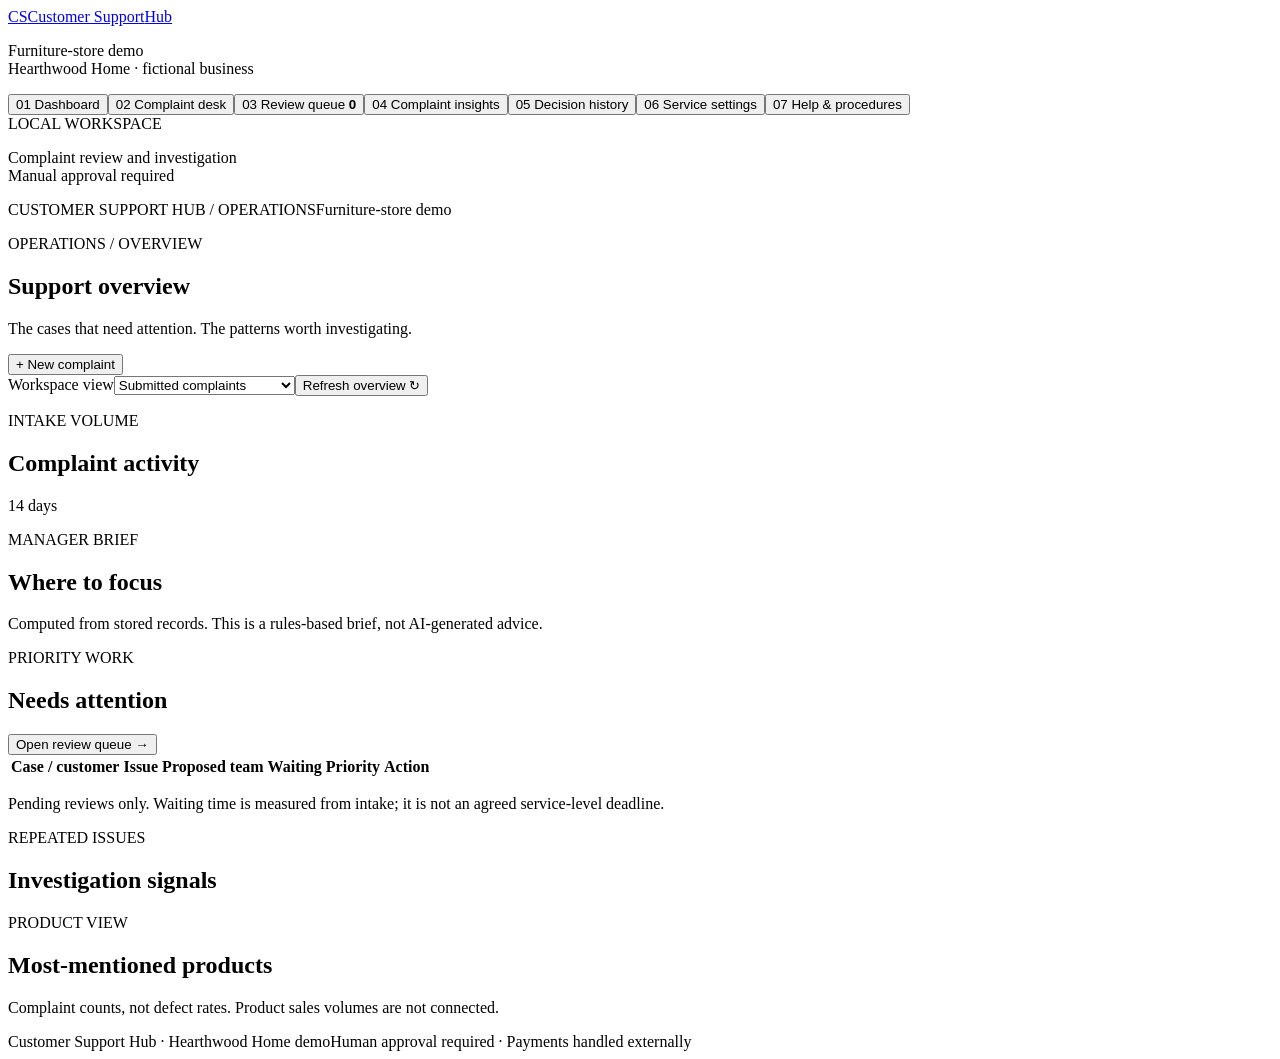
==== web/index.html @ 23fe9e76 "Add Customer Support Hub with reviewed AI intake and email handoffs" ====
<!doctype html>
<html lang="en"><head><meta charset="utf-8"><meta name="viewport" content="width=device-width,initial-scale=1"><title>Customer Support Hub</title><link rel="icon" href="/favicon.svg" type="image/svg+xml"><link rel="stylesheet" href="/style.css"><script src="/app.js" defer></script></head>
<body>
<aside><a class="brand" href="#dashboard"><span class="mark">CS</span><span>Customer Support<span class="brand-product">Hub</span></span></a><p class="sidebar-note">Furniture-store demo<br><span>Hearthwood Home · fictional business</span></p>
<nav aria-label="Workspace"><button class="nav active" data-page="dashboard">01 <span>Dashboard</span></button><button class="nav" data-page="desk">02 <span>Complaint desk</span></button><button class="nav" data-page="queue">03 <span>Review queue <b id="pending-count">0</b></span></button><button class="nav" data-page="patterns">04 <span>Complaint insights</span></button><button class="nav" data-page="history">05 <span>Decision history</span></button><button class="nav" data-page="settings">06 <span>Service settings</span></button><button class="nav" data-page="help">07 <span>Help & procedures</span></button></nav>
<div class="sidebar-foot"><span class="dot"></span> LOCAL WORKSPACE<p>Complaint review and investigation<br>Manual approval required</p></div></aside>
<main><header><span>CUSTOMER SUPPORT HUB / OPERATIONS</span><span class="outline-label">Furniture-store demo</span></header>
<div id="global-error" role="alert" hidden></div>
<section id="page-dashboard" class="page">
<div class="dashboard-heading"><div><p class="eyebrow">OPERATIONS / OVERVIEW</p><h1>Support overview</h1><p class="intro">The cases that need attention. The patterns worth investigating.</p></div><button class="primary compact" id="dashboard-new">+ New complaint</button></div>
<div class="dashboard-controls"><label for="dashboard-source">Workspace view<select id="dashboard-source"><option value="interactive">Submitted complaints</option><option value="sample">Training dataset · synthetic</option></select></label><span id="dashboard-updated" class="hint"></span><button class="button" id="dashboard-refresh">Refresh overview ↻</button></div>
<div id="dashboard-training" class="warning" hidden>Training view · 75 synthetic, read-only complaints. Patterns were planted during generation. These records are not a live work queue.</div>
<div id="dashboard-empty" class="card" hidden><h2>Your workspace is ready.</h2><p>Record a complaint to start your queue, or select the training dataset to explore complaint patterns.</p></div>
<div id="dashboard-metrics" class="dashboard-metrics"></div>
<div class="overview-grid"><article class="card chart-card"><div class="card-title"><div><p class="eyebrow">INTAKE VOLUME</p><h2>Complaint activity</h2></div><span class="pill">14 days</span></div><div id="dashboard-chart" class="activity-chart" role="img" aria-label="Daily complaint intake"></div><p id="dashboard-chart-range" class="hint"></p></article><article class="card"><p class="eyebrow">MANAGER BRIEF</p><h2>Where to focus</h2><div id="dashboard-brief"></div><p class="hint">Computed from stored records. This is a rules-based brief, not AI-generated advice.</p></article></div>
<article class="card attention-card"><div class="card-title"><div><p class="eyebrow">PRIORITY WORK</p><h2>Needs attention</h2></div><button class="button" id="dashboard-queue">Open review queue →</button></div><div class="table-scroll"><table class="attention-table"><thead><tr><th>Case / customer</th><th>Issue</th><th>Proposed team</th><th>Waiting</th><th>Priority</th><th>Action</th></tr></thead><tbody id="dashboard-attention"></tbody></table></div><p class="hint">Pending reviews only. Waiting time is measured from intake; it is not an agreed service-level deadline.</p></article>
<div class="overview-grid lower-grid"><article class="card"><p class="eyebrow">REPEATED ISSUES</p><h2>Investigation signals</h2><div id="dashboard-signals"></div></article><article class="card"><p class="eyebrow">PRODUCT VIEW</p><h2>Most-mentioned products</h2><div id="dashboard-products"></div><p class="hint">Complaint counts, not defect rates. Product sales volumes are not connected.</p></article></div>
<p class="hint" id="dashboard-scope"></p></section>
<section id="page-desk" class="page" hidden>
<div class="heading-row"><div><p class="eyebrow">THE COMPLAINT DESK</p><h1>New complaint</h1><p class="intro">Record a customer complaint, check the suggested route and prepare a reply for review.</p></div></div>
<div class="desk-grid"><article class="card"><div class="card-title"><h2>Complaint details</h2><span class="pill quiet">INTAKE</span></div>
<form id="triage-form"><label for="customer">Customer name <span>optional</span></label><input id="customer" maxlength="100" placeholder="e.g. Priya Shah" autocomplete="off"><label for="customer-email">Customer email <span>optional; checked before sending</span></label><input id="customer-email" type="email" maxlength="254" placeholder="customer@example.com" autocomplete="off"><div class="two"><div><label for="product">Product</label><select id="product"></select></div><div><label for="courier">Courier <span>if known</span></label><select id="courier"><option value="">Unknown</option><option>SwiftDrop</option><option>ParcelPath</option></select></div></div><label for="order">Order reference <span>optional</span></label><input id="order" maxlength="60" placeholder="HW-10428">
<label for="message">What did the customer say?</label><textarea id="message" maxlength="8000" required placeholder="Paste the original complaint. Keep the customer's own words." rows="6"></textarea>

<details class="image-intake"><summary>Add complaint image or photo evidence</summary><p class="hint">PNG or JPEG, up to 2 MB. Stored locally with the case. Extract text only when needed; extraction sends this image to OpenAI and requires your API connection.</p><label for="complaint-image">Choose image</label><input id="complaint-image" type="file" accept="image/png,image/jpeg"><div id="image-evidence" hidden><img id="image-preview" alt="Complaint evidence preview"><p id="image-name" class="hint"></p><div class="actions"><button type="button" class="button" id="extract-image">Extract screenshot text</button><button type="button" class="button" id="remove-image">Remove</button></div><div id="image-extraction" hidden><label for="image-text">Extracted text <span>check against the image</span></label><textarea id="image-text" rows="5" maxlength="8000"></textarea><p id="image-notes" class="warning"></p><button type="button" class="button" id="use-image-text">Use text only</button><button type="button" class="button" id="review-image-details">Review suggested customer details</button><div id="image-details-review" hidden></div><label class="check"><input id="image-reviewed" type="checkbox">I checked the image and the text used for triage.</label></div></div><div id="image-error" role="alert"></div></details>
<button type="submit" class="primary" id="triage-button">Triage complaint <span>→</span></button><p class="hint">Saves a case to the review queue. Customer replies and department handoffs use preview-and-confirm email. Refunds remain outside this tool.</p></form></article>
<article class="card result-card"><div class="card-title"><h2>Triage result</h2><span class="pill quiet" id="result-status">AWAITING INPUT</span></div><div id="result"><div class="empty"><span class="empty-icon">↳</span><h3>Ready for a complaint</h3><p>Submit the details to view a suggested category, team and reply draft.</p><div class="flow"><span>Read</span><i>→</i><span>Suggest</span><i>→</i><span>Review</span></div></div></div></article></div>
</section>
<section id="page-queue" class="page" hidden><p class="eyebrow">HUMAN REVIEW</p><h1>Review queue</h1><p class="intro">Review pending complaints, correct suggestions and approve replies for email or manual use. Approval does not send a message.</p><div class="toolbar"><label>Show <select id="queue-filter"><option value="pending">Awaiting review</option><option value="approved">Approved drafts</option><option value="rejected">Rejected</option><option value="all">All submitted cases</option></select></label><a class="button" href="/api/export.csv">Export case reviews ↓</a></div><div class="queue-tools"><label for="queue-search">Search cases<input id="queue-search" type="search" placeholder="Customer, case, order or complaint"></label><label for="queue-urgency">Urgency<select id="queue-urgency"><option value="all">All priorities</option><option value="urgent">Urgent</option><option value="normal">Normal</option><option value="low">Low</option></select></label><p class="hint" id="queue-count" role="status"></p></div><div class="queue-grid"><div id="case-list"></div><article id="review-detail" class="card"><div class="empty"><h3>Select a case</h3><p>New complaints enter this queue. Select an item to view its source message and review history.</p></div></article></div></section>
<section id="page-patterns" class="page" hidden><p class="eyebrow">INVESTIGATION</p><h1>Complaint insights</h1><p class="intro">Review recurring issues and inspect the cases behind each signal before deciding on an investigation.</p><div class="toolbar"><label>Dataset <select id="report-source"><option value="interactive">Submitted complaints</option><option value="sample">Training dataset · 75 synthetic complaints</option></select></label><a class="button" id="report-download" href="/api/report.md">Download report ↓</a></div><p class="hint" id="report-period"></p><div id="report-stats" class="stats"></div><div class="report-grid"><article class="card"><h2>Primary complaint types</h2><div id="category-bars"></div></article><article class="card"><h2>Damage mentions over time</h2><div id="trend"></div><p class="hint">Two equal 14-day windows. Counts are not damage rates; shipment volumes are not available.</p></article></div><div id="insights"></div><div id="evidence-panel" class="card" hidden></div><p class="disclosure" id="sample-disclosure" hidden>All sample patterns were deliberately planted in generated data. Courier order shares are assumptions: SwiftDrop 60%, ParcelPath 40%. No real business findings are claimed.</p></section>
<section id="page-history" class="page" hidden><p class="eyebrow">AUDIT TRAIL</p><h1>Decision history</h1><p class="intro">See which engine ran, what changed and who reviewed it. No API keys are written to this log.</p><div id="events"></div></section>
<section id="page-settings" class="page" hidden><p class="eyebrow">CONFIGURATION</p><h1>Service settings</h1><p class="intro">Choose how new complaints are classified. Settings in this page apply to the current browser session.</p><article class="card settings-card"><div class="settings"><h2>Classification service</h2><p id="engine-summary" class="hint">Offline rules · no API cost</p><div class="settings-body"><label for="engine">Classification engine</label><select id="engine"><option value="rules">Offline keyword rules</option><option value="openai">OpenAI</option></select><div id="openai-settings" hidden><label for="model">Model</label><input id="model" value="gpt-4.1-mini"><label for="api-key">API key <span>private; not saved</span></label><input id="api-key" type="password" autocomplete="off" spellcheck="false" placeholder="Use a key here or configure .env"><p class="hint" id="key-status"></p><label class="check"><input id="fallback" type="checkbox">Allow a clearly labelled rules fallback if OpenAI fails.</label><p class="hint">OpenAI receives this complaint when you click Triage. API charges apply. Your key is not stored in cases or exports.</p></div></div></div><p class="hint">For a persistent connection, your administrator can configure the server environment. API keys are never included in case exports or decision history.</p></article><article class="card settings-card"><h2>Email connection</h2><div id="email-config-status"></div><details class="gmail-setup"><summary>Connect Gmail</summary><p class="hint">Use a Google app password, not your normal account password. Saved in this installation's private, Git-ignored .env file. The connected Gmail account in chat does not automatically connect this app.</p><label for="gmail-address">Sending Gmail address</label><input id="gmail-address" type="email" autocomplete="off" placeholder="your.name@gmail.com"><label for="gmail-app-password">Google app password <span>private</span></label><input id="gmail-app-password" type="password" autocomplete="new-password" spellcheck="false" placeholder="16-character app password"><div class="actions"><button class="primary" type="button" id="gmail-save">Save Gmail connection</button><button class="button" type="button" id="gmail-test">Test login · no email sent</button></div><div id="gmail-setup-result" role="status"></div><p class="hint">Create an app password at <a href="https://myaccount.google.com/apppasswords" target="_blank" rel="noopener noreferrer">Google App passwords ↗</a>. After a successful login test, send a reviewed test reply to your own address first.</p></details><p>SMTP credentials and department mailboxes are configured privately on the server. Customer replies require an approved draft; internal handoffs require a checked preview. Sending is never automatic.</p><p class="hint">An accepted SMTP submission does not guarantee inbox delivery. See the administrator guide for connection setup.</p></article><article class="card settings-card"><h2>Workspace data</h2><p>Submitted cases and reviews are stored in the local SQLite database. The training dataset is separate and read-only. Back up the database before upgrading or moving this installation.</p><p class="hint">This installation uses reviewer names as audit labels. It does not authenticate staff accounts.</p></article></section>
<section id="page-help" class="page" hidden><p class="eyebrow">OPERATING GUIDE</p><h1>Help & procedures</h1><div class="build-grid"><article class="card prose"><h2>Handle a complaint</h2><ol><li>Enter the original message, order reference and known customer details.</li><li>Check the category, proposed team and source quotes.</li><li>Open the case in Review queue. Correct the draft and record your decision.</li><li>Approve only after checking the source and proposed next steps.</li><li>Preview the customer email or department handoff, check the recipient and message, and explicitly confirm sending. You can also copy an approved reply for manual use.</li></ol><h2>Possible safety incidents</h2><p>Read every complaint for risk, including cases not flagged by the service. A possible incident must stay urgent and routed to Product Safety. Record the escalation in the review note and contact the responsible colleague using your established incident procedure.</p><h2>Uncertain results</h2><p>Ask for clarification rather than guessing. A review note is required for uncertain cases, safety escalations and changes. Automated checks can miss risks or misunderstand wording.</p></article><article class="card prose"><h2>Investigate recurring issues</h2><p>Open Complaint insights and inspect the supporting messages. Courier order shares are configured assumptions, not shipment-level damage rates. Obtain shipment volumes and product mix before attributing a cause.</p><h2>Service unavailable</h2><p>Check Service settings. If OpenAI fails, the error remains visible. Enable rules fallback only if you accept a less flexible suggestion that requires careful review. No complaint is automatically approved.</p><h2>Data and access</h2><p>Keep this local installation on a trusted device. Staff login, inbox synchronisation and refund processing are not configured. Email sending requires a separately configured SMTP connection. Consult the handover guide before connecting operational customer data.</p><h2>Training data</h2><p>The optional training dataset contains fictional customers, couriers and deliberately generated patterns. Use it for familiarisation, not business decisions.</p></article></div></section>
<footer><span>Customer Support Hub · Hearthwood Home demo</span><span>Human approval required · Payments handled externally</span></footer>
</main><div id="toast" role="status" hidden></div></body></html>
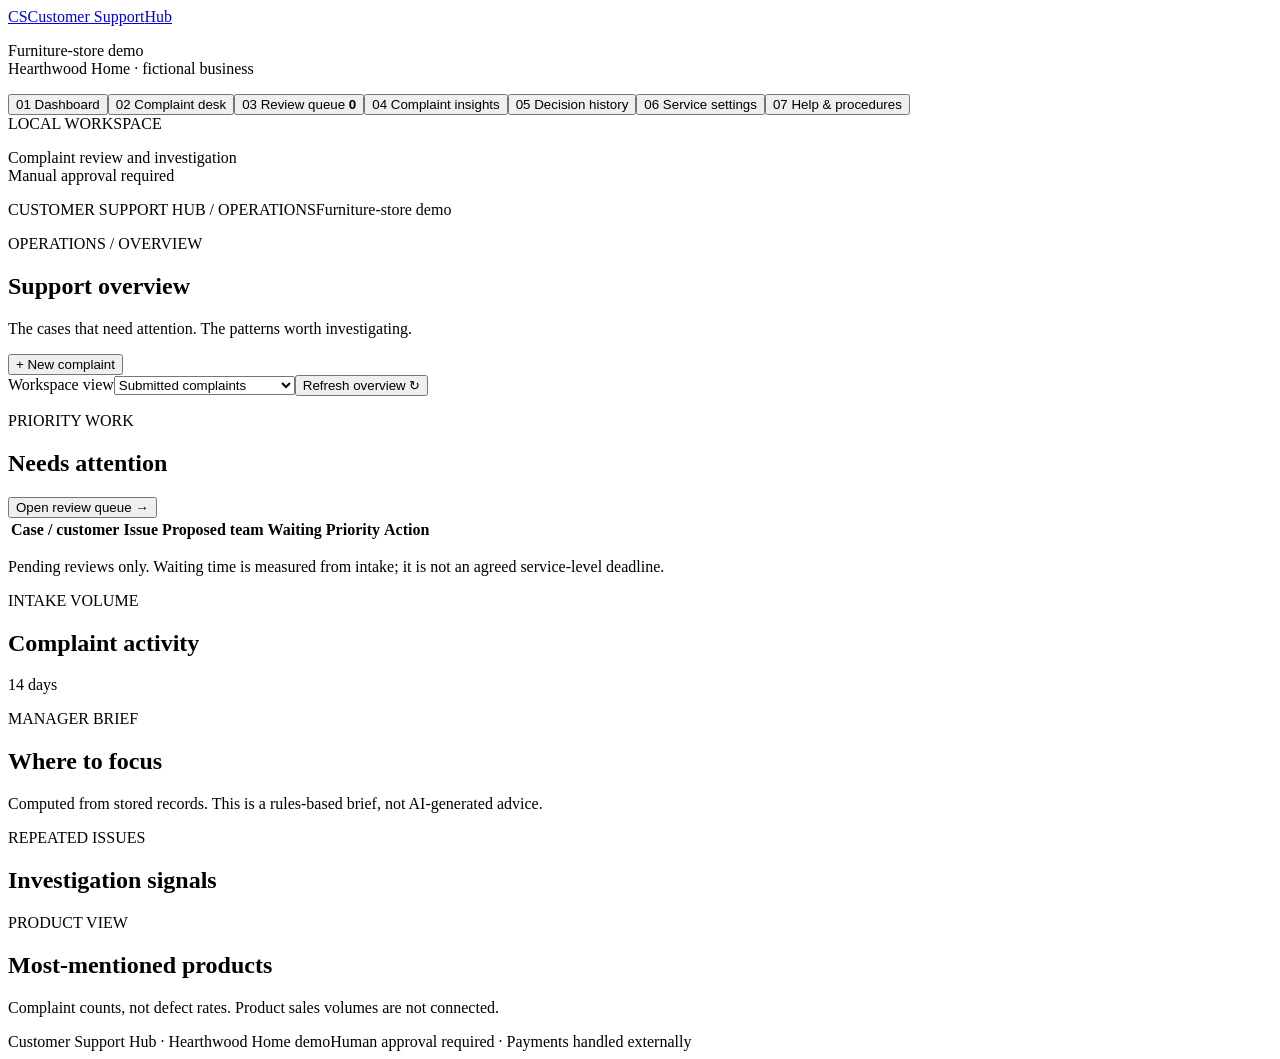
==== commit f8f2b94d: "Apply accessible light workspace and prioritize pending reviews" ====
--- a/web/index.html
+++ b/web/index.html
@@ -5,15 +5,15 @@
 <nav aria-label="Workspace"><button class="nav active" data-page="dashboard">01 <span>Dashboard</span></button><button class="nav" data-page="desk">02 <span>Complaint desk</span></button><button class="nav" data-page="queue">03 <span>Review queue <b id="pending-count">0</b></span></button><button class="nav" data-page="patterns">04 <span>Complaint insights</span></button><button class="nav" data-page="history">05 <span>Decision history</span></button><button class="nav" data-page="settings">06 <span>Service settings</span></button><button class="nav" data-page="help">07 <span>Help & procedures</span></button></nav>
 <div class="sidebar-foot"><span class="dot"></span> LOCAL WORKSPACE<p>Complaint review and investigation<br>Manual approval required</p></div></aside>
 <main><header><span>CUSTOMER SUPPORT HUB / OPERATIONS</span><span class="outline-label">Furniture-store demo</span></header>
-<div id="global-error" role="alert" hidden></div>
+<div id="public-demo-banner" class="warning" hidden><span class="demo-note"><b>Demo workspace</b> · Fictional, temporary data · Email preview only · <span id="demo-ai-note"></span></span> <button type="button" class="button" id="reset-demo">Reset my demo</button></div><div id="global-error" role="alert" hidden></div>
 <section id="page-dashboard" class="page">
 <div class="dashboard-heading"><div><p class="eyebrow">OPERATIONS / OVERVIEW</p><h1>Support overview</h1><p class="intro">The cases that need attention. The patterns worth investigating.</p></div><button class="primary compact" id="dashboard-new">+ New complaint</button></div>
 <div class="dashboard-controls"><label for="dashboard-source">Workspace view<select id="dashboard-source"><option value="interactive">Submitted complaints</option><option value="sample">Training dataset · synthetic</option></select></label><span id="dashboard-updated" class="hint"></span><button class="button" id="dashboard-refresh">Refresh overview ↻</button></div>
 <div id="dashboard-training" class="warning" hidden>Training view · 75 synthetic, read-only complaints. Patterns were planted during generation. These records are not a live work queue.</div>
 <div id="dashboard-empty" class="card" hidden><h2>Your workspace is ready.</h2><p>Record a complaint to start your queue, or select the training dataset to explore complaint patterns.</p></div>
 <div id="dashboard-metrics" class="dashboard-metrics"></div>
+<article class="card attention-card"><div class="card-title"><div><p class="eyebrow">PRIORITY WORK</p><h2>Needs attention</h2></div><button class="button" id="dashboard-queue">Open review queue →</button></div><div class="table-scroll"><table class="attention-table"><thead><tr><th>Case / customer</th><th>Issue</th><th>Proposed team</th><th>Waiting</th><th>Priority</th><th>Action</th></tr></thead><tbody id="dashboard-attention"></tbody></table></div><p class="hint">Pending reviews only. Waiting time is measured from intake; it is not an agreed service-level deadline.</p></article>
 <div class="overview-grid"><article class="card chart-card"><div class="card-title"><div><p class="eyebrow">INTAKE VOLUME</p><h2>Complaint activity</h2></div><span class="pill">14 days</span></div><div id="dashboard-chart" class="activity-chart" role="img" aria-label="Daily complaint intake"></div><p id="dashboard-chart-range" class="hint"></p></article><article class="card"><p class="eyebrow">MANAGER BRIEF</p><h2>Where to focus</h2><div id="dashboard-brief"></div><p class="hint">Computed from stored records. This is a rules-based brief, not AI-generated advice.</p></article></div>
-<article class="card attention-card"><div class="card-title"><div><p class="eyebrow">PRIORITY WORK</p><h2>Needs attention</h2></div><button class="button" id="dashboard-queue">Open review queue →</button></div><div class="table-scroll"><table class="attention-table"><thead><tr><th>Case / customer</th><th>Issue</th><th>Proposed team</th><th>Waiting</th><th>Priority</th><th>Action</th></tr></thead><tbody id="dashboard-attention"></tbody></table></div><p class="hint">Pending reviews only. Waiting time is measured from intake; it is not an agreed service-level deadline.</p></article>
 <div class="overview-grid lower-grid"><article class="card"><p class="eyebrow">REPEATED ISSUES</p><h2>Investigation signals</h2><div id="dashboard-signals"></div></article><article class="card"><p class="eyebrow">PRODUCT VIEW</p><h2>Most-mentioned products</h2><div id="dashboard-products"></div><p class="hint">Complaint counts, not defect rates. Product sales volumes are not connected.</p></article></div>
 <p class="hint" id="dashboard-scope"></p></section>
 <section id="page-desk" class="page" hidden>
